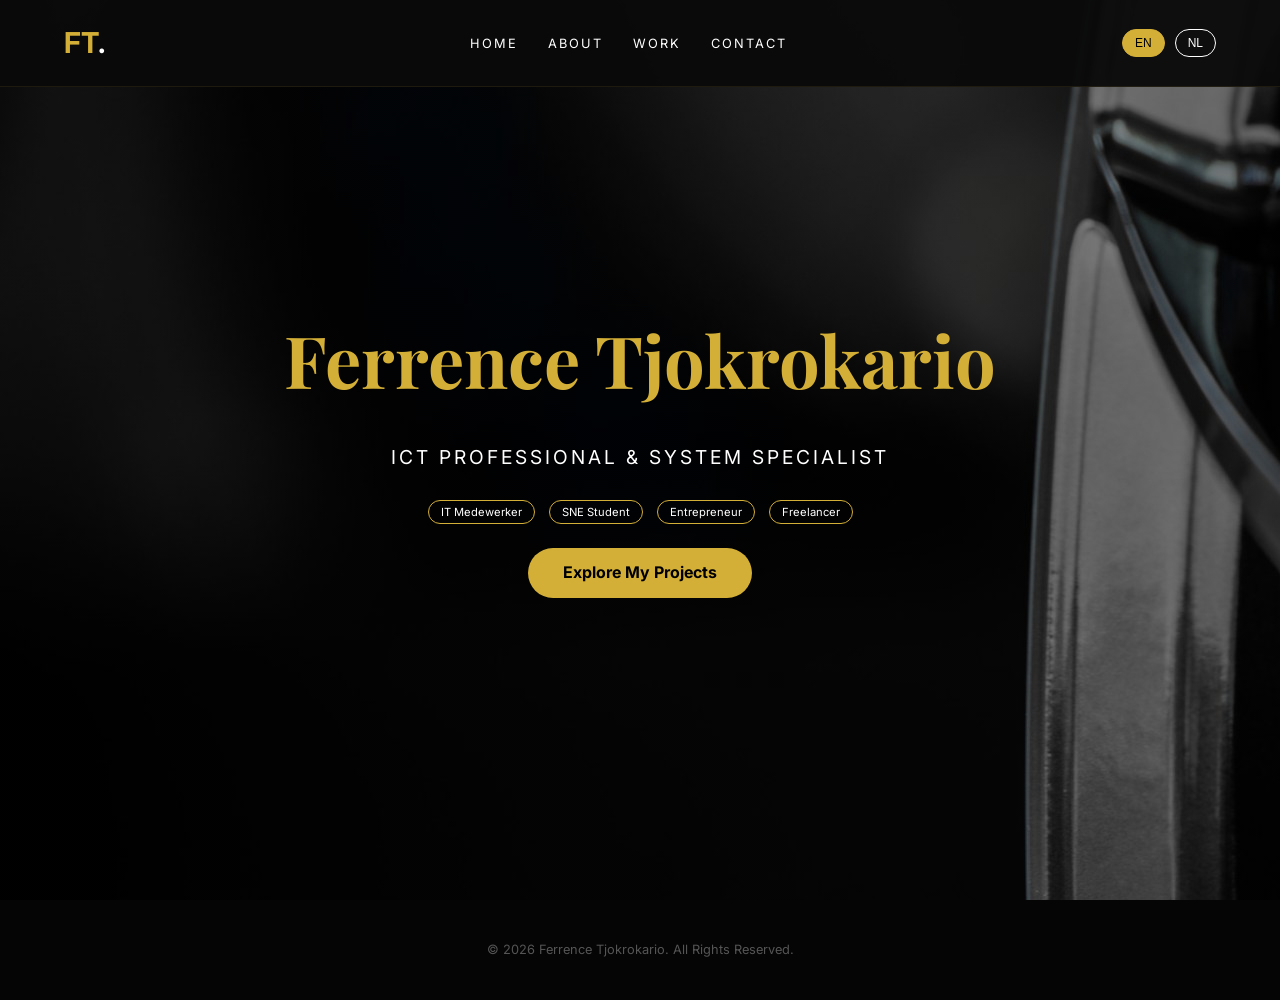
==== index.html @ 9ee681f6 "initial commit" ====
<!DOCTYPE html>
<html lang="en">
<head>
    <meta charset="UTF-8">
    <meta name="viewport" content="width=device-width, initial-scale=1.0">
    <title>Ferrence Tjokrokario | Portfolio</title>
    <link href="https://fonts.googleapis.com/css2?family=Playfair+Display:wght@700&family=Inter:wght@300;400;600&display=swap" rel="stylesheet">
    <link rel="stylesheet" href="css/main.css">
    <style>
        .home-hero { height: 100vh; display: flex; align-items: center; justify-content: center; text-align: center; }
        .hero-stack { display: flex; flex-direction: column; align-items: center; gap: 25px; }
        h1 { font-family: 'Playfair Display', serif; font-size: 4.5rem; color: var(--gold); margin: 0; }
        .role-text { font-size: 1.2rem; letter-spacing: 3px; text-transform: uppercase; }
        .badges span { border: 1px solid var(--gold); padding: 4px 12px; border-radius: 20px; font-size: 0.7rem; margin: 0 5px; }
    </style>
</head>
<body>
    <nav>
        <div class="logo">FT<span>.</span></div>
        <ul class="nav-links">
            <li><a href="index.html" data-i18n="nav.home">Home</a></li>
            <li><a href="about.html" data-i18n="nav.about">About</a></li>
            <li><a href="work.html" data-i18n="nav.work">Work</a></li>
            <li><a href="contact.html" data-i18n="nav.contact">Contact</a></li>
        </ul>
        <div class="lang-switcher">
            <button type="button" class="lang-btn active" data-lang="en">EN</button>
            <button type="button" class="lang-btn" data-lang="nl">NL</button>
        </div>
    </nav>

    <header class="home-hero fade-init">
        <div class="hero-stack">
            <h1>Ferrence Tjokrokario</h1>
            <p class="role-text" data-i18n="hero.role">ICT Professional & System Specialist</p>
            <div class="badges">
                <span data-i18n="hero.badge1">IT Medewerker</span>
                <span data-i18n="hero.badge2">SNE Student</span>
                <span data-i18n="hero.badge3">Entrepreneur</span>
                <span data-i18n="hero.badge4">Freelancer</span>
            </div>
            <a href="work.html" class="btn-gold" data-i18n="hero.cta">Explore My Projects</a>
        </div>
    </header>

    <footer>
        <p data-i18n="footer.text">© 2026 Ferrence Tjokrokario. All Rights Reserved.</p>
    </footer>

    <script src="js/main.js"></script>
</body>
</html>
---- css/main.css ----
:root {
    --black: #0a0a0a;
    --gold: #D4AF37;
    --white: #ffffff;
    --grey: #1a1a1a;
}

/* This handles the smooth scrolling behavior globally */
html {
    scroll-behavior: smooth;
}

* {
    margin: 0;
    padding: 0;
    box-sizing: border-box;
}

body {
    background-image: linear-gradient(rgba(0, 0, 0, 0.5), rgba(0, 0, 0, 0.5)), url(../img/projects/foto.jpg);
    .background-container {
    background-size: 50% auto; 
    background-repeat: no-repeat;
    background-position: center;
}
    background-color: var(--black);
    color: var(--white);
    font-family: 'Inter', sans-serif;
    line-height: 1.6;
}

/* Navigation - Includes the gold hover animation */
nav {
    display: flex;
    justify-content: space-between;
    align-items: center;
    padding: 20px 5%;
    background: rgba(10, 10, 10, 0.95);
    position: fixed;
    width: 100%;
    top: 0;
    z-index: 1000;
    border-bottom: 1px solid rgba(212, 175, 55, 0.1);
}

.lang-switcher {
    display: flex;
    gap: 10px;
    align-items: center;
}

.lang-btn {
    background: transparent;
    border: 1px solid var(--white);
    color: var(--white);
    padding: 6px 12px;
    border-radius: 20px;
    cursor: pointer;
    font-size: 0.75rem;
    text-transform: uppercase;
    transition: background 0.2s ease, color 0.2s ease, border-color 0.2s ease;
}

.lang-btn:hover,
.lang-btn.active {
    background: var(--gold);
    color: #000;
    border-color: var(--gold);
}

.logo { font-size: 1.8rem; font-weight: 700; color: var(--gold); }
.logo span { color: var(--white); }

.nav-links { display: flex; list-style: none; }
.nav-links li { margin-left: 30px; }
.nav-links a { 
    color: white; 
    text-decoration: none; 
    text-transform: uppercase; 
    font-size: 0.8rem; 
    letter-spacing: 2px; 
    /* This creates the smooth fade when hovering */
    transition: color 0.3s ease; 
}

.nav-links a:hover { 
    color: var(--gold); 
}

/* Buttons */
.btn-gold { 
    background: var(--gold); color: black; padding: 12px 35px; 
    text-decoration: none; font-weight: bold; border-radius: 999px;
    display: inline-block; transition: all 0.3s ease;
}

.btn-gold:hover { 
    transform: translateY(-3px); 
    box-shadow: 0 5px 15px rgba(212, 175, 55, 0.3); 
    background: #C5A028;
}

footer { text-align: center; padding: 40px; background: #050505; font-size: 0.8rem; color: #555; }

/* Base class for JavaScript fade-in animations */
.fade-init {
    opacity: 0;
    transform: translateY(20px);
    transition: opacity 0.8s ease-out, transform 0.8s ease-out;
}

.fade-init.visible {
    opacity: 1;
    transform: translateY(0);
}

/* main.css (at the very end, AFTER all other rules) */

/* ... other main.css rules ... */

/* BASE FADE-IN STYLES - Need to define initial state for animation to work with media queries */
.fade-init {
    opacity: 0;
    transform: translateY(20px);
    transition: opacity 0.8s ease-out, transform 0.8s ease-out;
}

.fade-init.visible {
    opacity: 1;
    transform: translateY(0);
}


/* --- RESPONSIVE MOBILE TWEAKS --- */

/* Adjust styles for screens 768px or smaller */
@media (max-width: 768px) {
    /* TYPOGRAPHY: Decrease font sizes for headings */
    h1 {
        font-size: 3rem !important; /* SIGNIFICANTLY reduce the main heading size */
    }

    h2 {
        font-size: 1.8rem !important; /* Reduce other headings */
    }

    h3 {
        font-size: 1.4rem;
    }
    
    .logo {
        font-size: 1.5rem; /* Adjust logo size slightly */
    }

    /* NAVIGATION: Potentially stack or hide on mobile (simple stack for now) */
    .nav-links {
        display: none; /* In a real scenario, you'd implement a burger menu here via JS */
    }
    
    /* Adjust hero stacking gap for mobile */
    .hero-stack {
        gap: 15px; 
    }

    /* GENERAL: Adjust padding/margins */
    section, .container {
        padding: 80px 5% !important; /* reduce padding on sections/containers */
    }
}
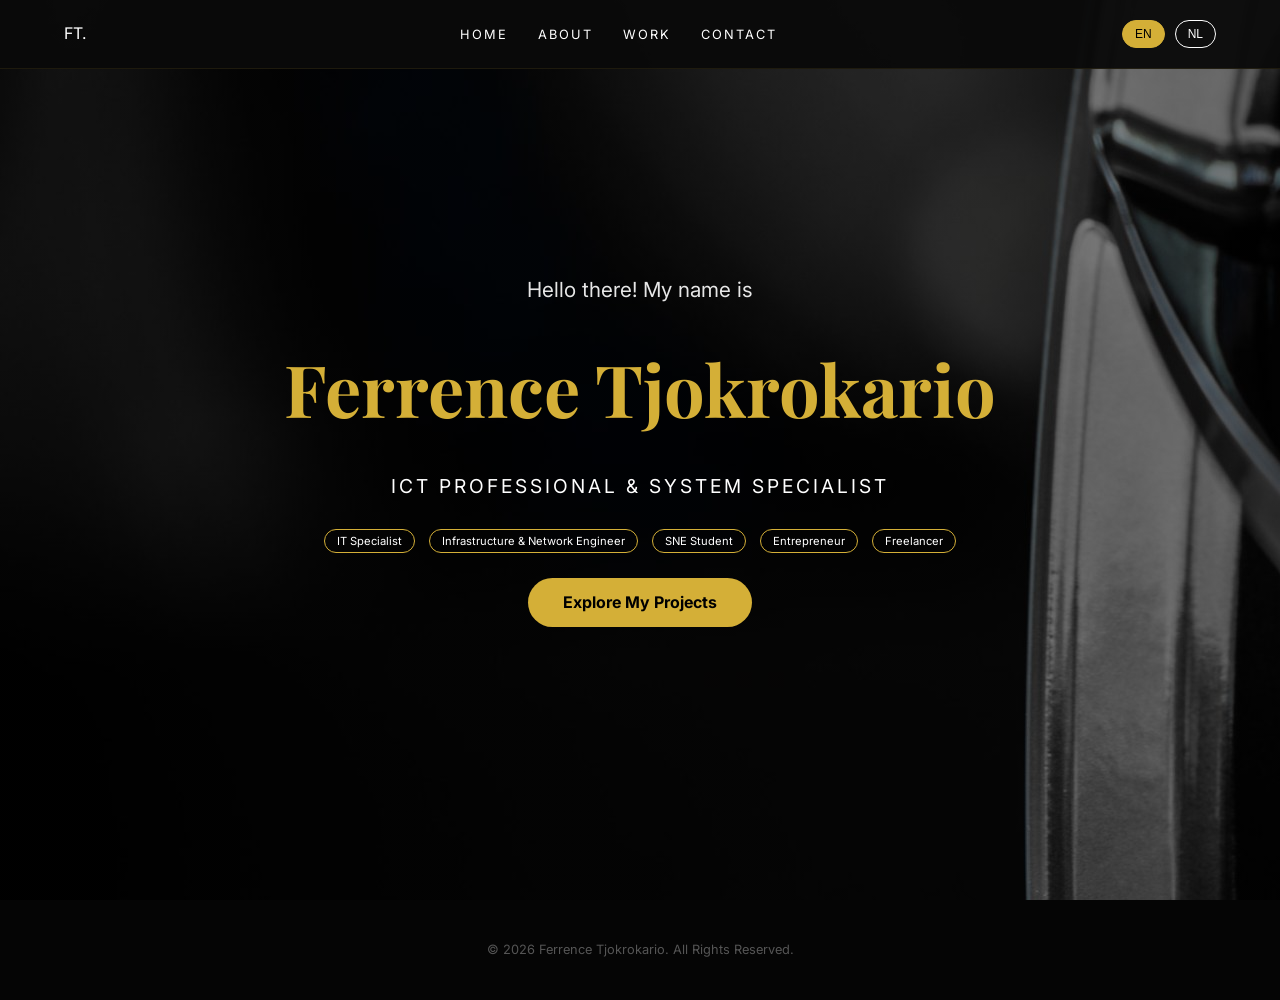
==== commit 95b17b0a: "portfolio commit" ====
--- a/index.html
+++ b/index.html
@@ -10,6 +10,7 @@
         .home-hero { height: 100vh; display: flex; align-items: center; justify-content: center; text-align: center; }
         .hero-stack { display: flex; flex-direction: column; align-items: center; gap: 25px; }
         h1 { font-family: 'Playfair Display', serif; font-size: 4.5rem; color: var(--gold); margin: 0; }
+        .greeting-text { font-size: 1.3rem; color: #fff; margin: 0; opacity: 0.9; }
         .role-text { font-size: 1.2rem; letter-spacing: 3px; text-transform: uppercase; }
         .badges span { border: 1px solid var(--gold); padding: 4px 12px; border-radius: 20px; font-size: 0.7rem; margin: 0 5px; }
     </style>
@@ -31,13 +32,15 @@
 
     <header class="home-hero fade-init">
         <div class="hero-stack">
+            <p class="greeting-text">Hello there! My name is</p>
             <h1>Ferrence Tjokrokario</h1>
             <p class="role-text" data-i18n="hero.role">ICT Professional & System Specialist</p>
             <div class="badges">
-                <span data-i18n="hero.badge1">IT Medewerker</span>
-                <span data-i18n="hero.badge2">SNE Student</span>
-                <span data-i18n="hero.badge3">Entrepreneur</span>
-                <span data-i18n="hero.badge4">Freelancer</span>
+                <span data-i18n="hero.badge1">IT Specialist</span>
+                <span data-i18n="hero.badge2">Infrastructure & Network Engineer</span>
+                <span data-i18n="hero.badge3">SNE Student</span>
+                <span data-i18n="hero.badge4">Entrepreneur</span>
+                <span data-i18n="hero.badge5">Freelancer</span>
             </div>
             <a href="work.html" class="btn-gold" data-i18n="hero.cta">Explore My Projects</a>
         </div>
--- a/css/main.css
+++ b/css/main.css
@@ -68,7 +68,21 @@
     border-color: var(--gold);
 }
 
-.logo { font-size: 1.8rem; font-weight: 700; color: var(--gold); }
+..logo {
+    display: inline-flex;
+    align-items: center;
+    justify-content: center;
+    width: 4rem;
+    height: 4rem;
+    font-size: 1.3rem;
+    font-weight: 700;
+    color: var(--white);
+    border: 2px solid var(--white);
+    border-radius: 50%;
+    text-align: center;
+    box-sizing: border-box;
+}
+
 .logo span { color: var(--white); }
 
 .nav-links { display: flex; list-style: none; }
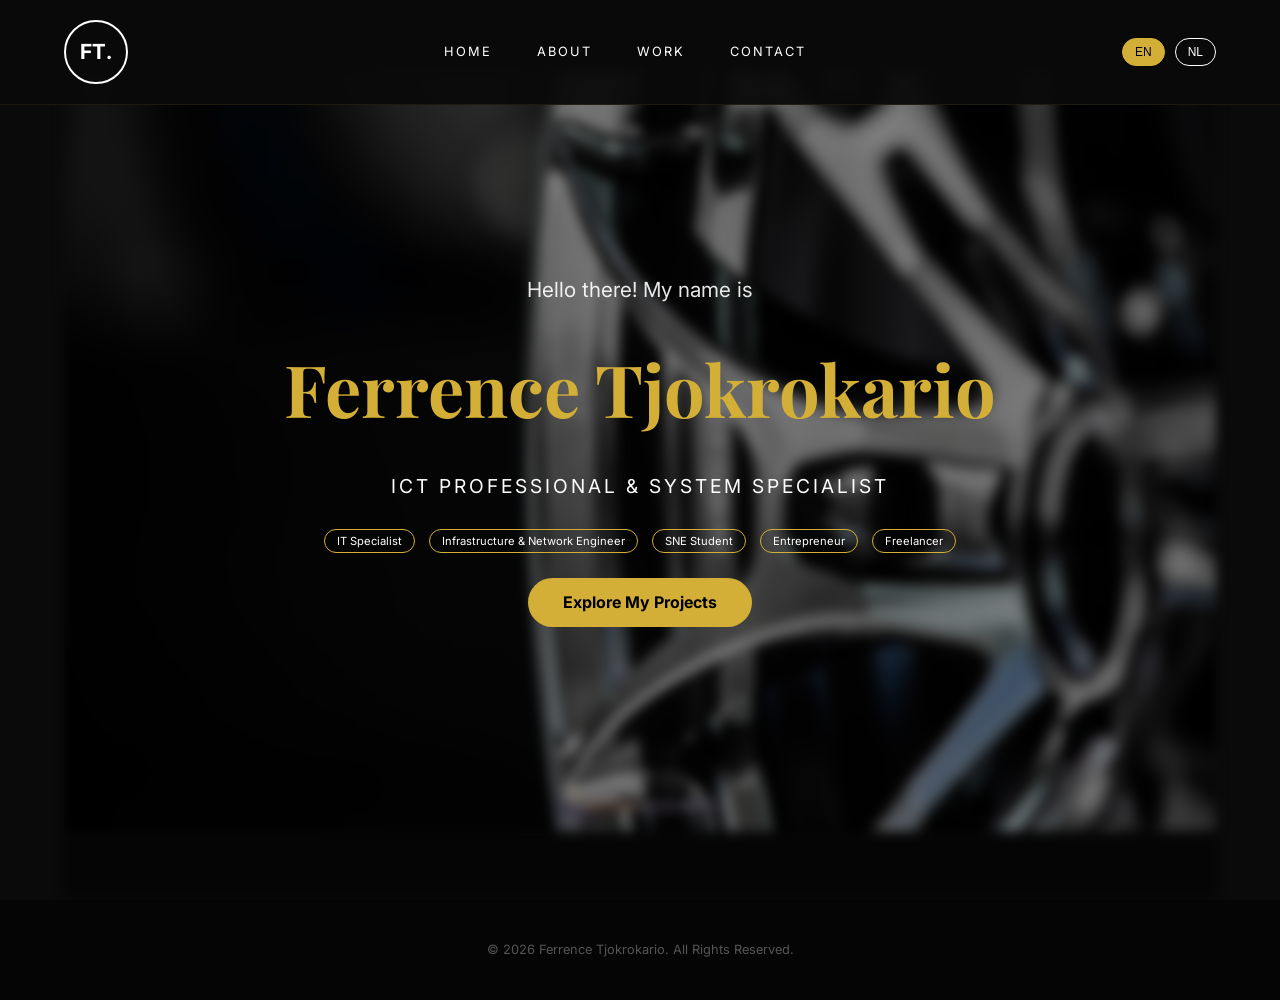
==== commit 2b737562: "Update portfolio files" ====
--- a/index.html
+++ b/index.html
@@ -6,14 +6,6 @@
     <title>Ferrence Tjokrokario | Portfolio</title>
     <link href="https://fonts.googleapis.com/css2?family=Playfair+Display:wght@700&family=Inter:wght@300;400;600&display=swap" rel="stylesheet">
     <link rel="stylesheet" href="css/main.css">
-    <style>
-        .home-hero { height: 100vh; display: flex; align-items: center; justify-content: center; text-align: center; }
-        .hero-stack { display: flex; flex-direction: column; align-items: center; gap: 25px; }
-        h1 { font-family: 'Playfair Display', serif; font-size: 4.5rem; color: var(--gold); margin: 0; }
-        .greeting-text { font-size: 1.3rem; color: #fff; margin: 0; opacity: 0.9; }
-        .role-text { font-size: 1.2rem; letter-spacing: 3px; text-transform: uppercase; }
-        .badges span { border: 1px solid var(--gold); padding: 4px 12px; border-radius: 20px; font-size: 0.7rem; margin: 0 5px; }
-    </style>
 </head>
 <body>
     <nav>
--- a/css/main.css
+++ b/css/main.css
@@ -17,16 +17,32 @@
 }
 
 body {
-    background-image: linear-gradient(rgba(0, 0, 0, 0.5), rgba(0, 0, 0, 0.5)), url(../img/projects/foto.jpg);
-    .background-container {
-    background-size: 50% auto; 
-    background-repeat: no-repeat;
-    background-position: center;
-}
+    position: relative;
+    min-height: 100vh;
     background-color: var(--black);
     color: var(--white);
     font-family: 'Inter', sans-serif;
     line-height: 1.6;
+    overflow-x: hidden;
+}
+
+body::before {
+    content: "";
+    position: fixed;
+    inset: 0;
+    z-index: -1;
+    background-image: linear-gradient(rgba(0, 0, 0, 0.45), rgba(0, 0, 0, 0.45)), url(../img/back-ground-photo.jpg);
+    background-size: 90% auto;
+    background-position: center;
+    background-repeat: no-repeat;
+    filter: blur(6px);
+    transform: scale(1);
+}
+
+.background-container {
+    background-size: 50% auto; 
+    background-repeat: no-repeat;
+    background-position: center;
 }
 
 /* Navigation - Includes the gold hover animation */
@@ -41,6 +57,31 @@
     top: 0;
     z-index: 1000;
     border-bottom: 1px solid rgba(212, 175, 55, 0.1);
+}
+
+.nav-links {
+    display: flex;
+    list-style: none;
+    gap: 15px;
+    align-items: center;
+}
+
+.nav-links a {
+    color: white;
+    text-decoration: none;
+    text-transform: uppercase;
+    font-size: 0.8rem;
+    letter-spacing: 2px;
+    padding: 10px 15px;
+    border-radius: 999px;
+    transition: background-color 0.25s ease, color 0.25s ease, transform 0.25s ease;
+    display: inline-block;
+}
+
+.nav-links a:hover {
+    background: var(--gold);
+    color: #000;
+    transform: translateY(-1px);
 }
 
 .lang-switcher {
@@ -68,7 +109,7 @@
     border-color: var(--gold);
 }
 
-..logo {
+.logo {
     display: inline-flex;
     align-items: center;
     justify-content: center;
@@ -85,21 +126,21 @@
 
 .logo span { color: var(--white); }
 
-.nav-links { display: flex; list-style: none; }
-.nav-links li { margin-left: 30px; }
-.nav-links a { 
-    color: white; 
-    text-decoration: none; 
-    text-transform: uppercase; 
-    font-size: 0.8rem; 
-    letter-spacing: 2px; 
-    /* This creates the smooth fade when hovering */
-    transition: color 0.3s ease; 
-}
-
-.nav-links a:hover { 
-    color: var(--gold); 
-}
+.home-hero { height: 100vh; display: flex; align-items: center; justify-content: center; text-align: center; }
+.hero-stack { display: flex; flex-direction: column; align-items: center; gap: 25px; }
+.hero-stack h1 { font-family: 'Playfair Display', serif; font-size: 4.5rem; color: var(--gold); margin: 0; }
+.greeting-text { font-size: 1.3rem; color: #fff; margin: 0; opacity: 0.9; }
+.role-text { font-size: 1.2rem; letter-spacing: 3px; text-transform: uppercase; }
+.badges span { border: 1px solid var(--gold); padding: 4px 12px; border-radius: 20px; font-size: 0.7rem; margin: 0 5px; }
+
+.gold-heading { color: var(--gold); font-family: 'Playfair Display', serif; margin-bottom: 20px; }
+.section-description { margin-bottom: 20px; color: #ccc; }
+.gold-link { color: var(--gold); text-decoration: none; }
+.gold-link:hover { text-decoration: underline; }
+.text-center { text-align: center; }
+.section-title-large { font-size: 2.5rem; }
+..project-heading { color: var(--white); margin-bottom: 10px; }
+.project-description { margin-bottom: 15px; }
 
 /* Buttons */
 .btn-gold { 
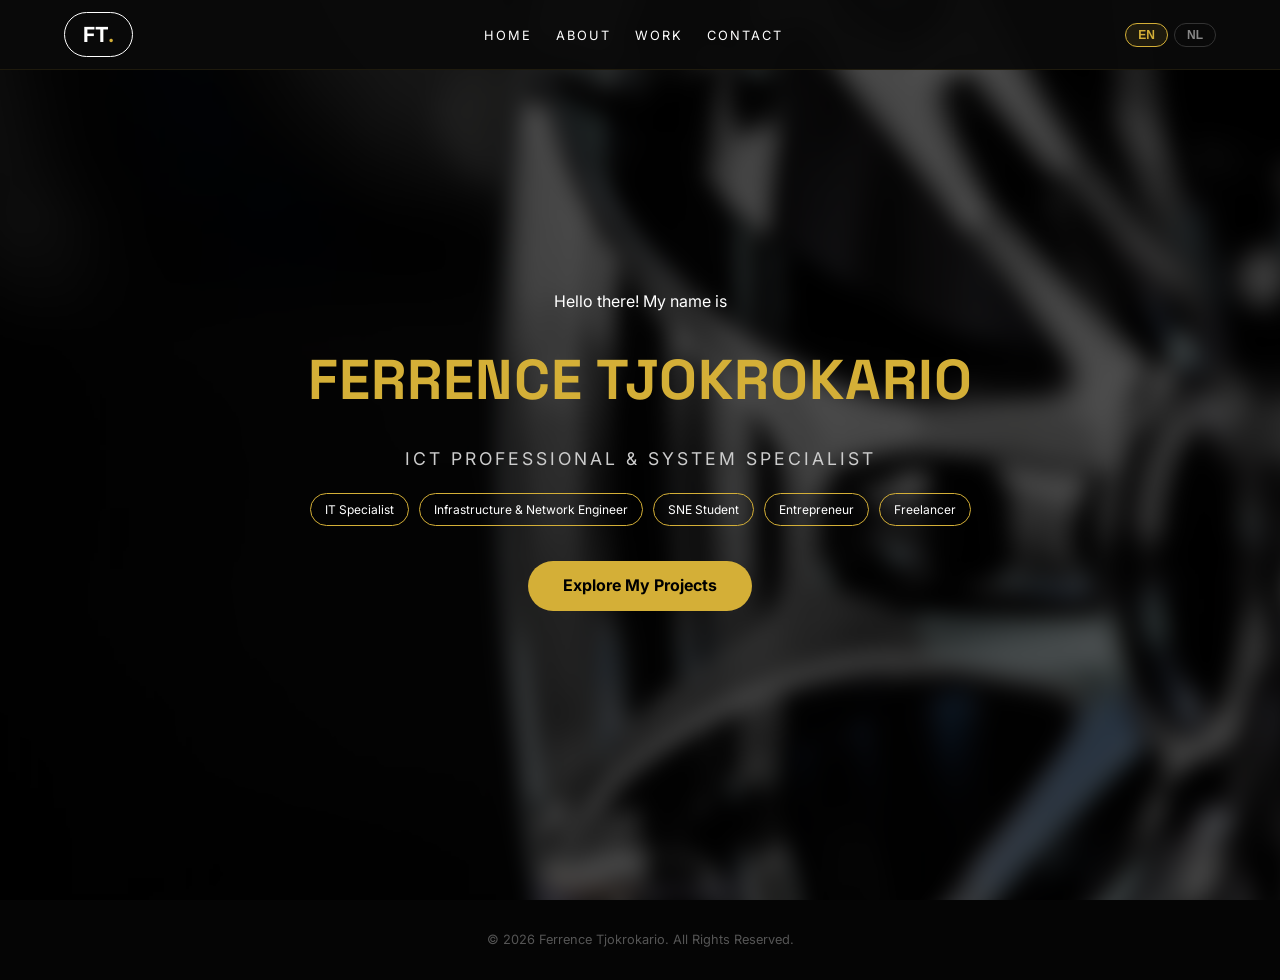
==== commit aac88b79: "Updated portfolio files" ====
--- a/index.html
+++ b/index.html
@@ -4,10 +4,10 @@
     <meta charset="UTF-8">
     <meta name="viewport" content="width=device-width, initial-scale=1.0">
     <title>Ferrence Tjokrokario | Portfolio</title>
-    <link href="https://fonts.googleapis.com/css2?family=Playfair+Display:wght@700&family=Inter:wght@300;400;600&display=swap" rel="stylesheet">
+    <link href="https://fonts.googleapis.com/css2?family=Space+Grotesk:wght@400;600;700&family=Inter:wght@300;400;600&display=swap" rel="stylesheet">
     <link rel="stylesheet" href="css/main.css">
 </head>
-<body>
+<body class="page-home">
     <nav>
         <div class="logo">FT<span>.</span></div>
         <ul class="nav-links">
@@ -25,7 +25,7 @@
     <header class="home-hero fade-init">
         <div class="hero-stack">
             <p class="greeting-text">Hello there! My name is</p>
-            <h1>Ferrence Tjokrokario</h1>
+            <h1 class="professional-heading">Ferrence Tjokrokario</h1>
             <p class="role-text" data-i18n="hero.role">ICT Professional & System Specialist</p>
             <div class="badges">
                 <span data-i18n="hero.badge1">IT Specialist</span>
@@ -34,7 +34,7 @@
                 <span data-i18n="hero.badge4">Entrepreneur</span>
                 <span data-i18n="hero.badge5">Freelancer</span>
             </div>
-            <a href="work.html" class="btn-gold" data-i18n="hero.cta">Explore My Projects</a>
+            <a href="work.html" class="btn-gold" data-i18n="hero.button">Explore My Projects</a>
         </div>
     </header>
 
--- a/css/main.css
+++ b/css/main.css
@@ -5,7 +5,6 @@
     --grey: #1a1a1a;
 }
 
-/* This handles the smooth scrolling behavior globally */
 html {
     scroll-behavior: smooth;
 }
@@ -26,31 +25,11 @@
     overflow-x: hidden;
 }
 
-body::before {
-    content: "";
-    position: fixed;
-    inset: 0;
-    z-index: -1;
-    background-image: linear-gradient(rgba(0, 0, 0, 0.45), rgba(0, 0, 0, 0.45)), url(../img/back-ground-photo.jpg);
-    background-size: 90% auto;
-    background-position: center;
-    background-repeat: no-repeat;
-    filter: blur(6px);
-    transform: scale(1);
-}
-
-.background-container {
-    background-size: 50% auto; 
-    background-repeat: no-repeat;
-    background-position: center;
-}
-
-/* Navigation - Includes the gold hover animation */
 nav {
     display: flex;
     justify-content: space-between;
     align-items: center;
-    padding: 20px 5%;
+    padding: 12px 5%;
     background: rgba(10, 10, 10, 0.95);
     position: fixed;
     width: 100%;
@@ -59,166 +38,121 @@
     border-bottom: 1px solid rgba(212, 175, 55, 0.1);
 }
 
-.nav-links {
-    display: flex;
-    list-style: none;
-    gap: 15px;
-    align-items: center;
+.logo { 
+    font-size: 1.3rem; 
+    font-weight: 700; 
+    color: var(--white);
+    border: 1px solid var(--white);
+    padding: 5px 18px;
+    border-radius: 50px;
+    cursor: default;
+    transition: all 0.3s ease-in-out;
+}
+.logo span { color: var(--gold); }
+
+.logo:hover {
+    color: var(--gold);
+    border-color: var(--gold);
+    box-shadow: 0 0 15px rgba(212, 175, 55, 0.5);
+    text-shadow: 0 0 5px rgba(212, 175, 55, 0.3);
 }
 
-.nav-links a {
-    color: white;
-    text-decoration: none;
+.nav-links { display: flex; list-style: none; }
+.nav-links li { margin-left: 24px; }
+.nav-links a { 
+    color: white; 
+    text-decoration: none; 
+    text-transform: uppercase; 
+    font-size: 0.8rem; 
+    letter-spacing: 2px; 
+    transition: color 0.3s ease; 
+}
+.nav-links a:hover { color: var(--gold); }
+
+.lang-switcher { display: flex; gap: 6px; margin-left: 15px; }
+.lang-btn {
+    background: none; border: 1px solid #333; color: #888;
+    padding: 4px 12px; font-size: 0.75rem; font-weight: 600;
+    cursor: pointer; border-radius: 50px; transition: all 0.3s ease;
+}
+.lang-btn.active { border-color: var(--gold); color: var(--gold); background: rgba(212, 175, 55, 0.1); }
+
+/* Unified Professional Heading Style Rule Descriptor */
+.professional-heading {
+    font-family: 'Space Grotesk', sans-serif !important;
     text-transform: uppercase;
-    font-size: 0.8rem;
-    letter-spacing: 2px;
-    padding: 10px 15px;
-    border-radius: 999px;
-    transition: background-color 0.25s ease, color 0.25s ease, transform 0.25s ease;
-    display: inline-block;
+    letter-spacing: 1px;
+    font-weight: 700;
 }
 
-.nav-links a:hover {
-    background: var(--gold);
-    color: #000;
-    transform: translateY(-1px);
+.btn-gold { 
+    background: var(--gold); color: black; padding: 12px 35px; 
+    text-decoration: none; font-weight: bold; border-radius: 50px; 
+    display: inline-block; transition: all 0.3s ease;
+}
+.btn-gold:hover { transform: translateY(-3px); box-shadow: 0 5px 15px rgba(212, 175, 55, 0.3); }
+
+.home-hero { height: 100vh; display: flex; align-items: center; justify-content: center; text-align: center; }
+.hero-stack { display: flex; flex-direction: column; align-items: center; gap: 20px; }
+.home-hero h1 { font-size: 3.5rem; color: var(--gold); margin: 0; }
+.role-text { font-size: 1.1rem; letter-spacing: 3px; text-transform: uppercase; color: #ccc; }
+
+.badges { display: flex; flex-wrap: wrap; justify-content: center; gap: 10px; margin-bottom: 15px; }
+.badges span { border: 1px solid var(--gold); padding: 6px 14px; border-radius: 20px; font-size: 0.75rem; }
+
+footer { text-align: center; padding: 30px; background: #050505; font-size: 0.8rem; color: #555; }
+
+.fade-init { opacity: 0; transform: translateY(20px); transition: opacity 0.8s ease-out, transform 0.8s ease-out; }
+.fade-init.visible { opacity: 1; transform: translateY(0); }
+
+/* ==========================================================================
+   HOME PAGE MOBILE FIX (Voor schermen zoals 360x800)
+   ========================================================================== */
+
+@media (max-width: 480px) {
+    /* Maakt de gigantische titel op de home-pagina perfect passend op mobiel */
+    .home-hero h1 {
+        font-size: 1.8rem !important; /* Verlaagd van 2.4rem naar 1.8rem voor 360x800 schermen */
+        line-height: 1.3 !important;
+        margin-bottom: 15px !important;
+    }
+
+    /* Als je een ondertitel of sub-heading (p) in je hero hebt: */
+    .home-hero p {
+        font-size: 1rem !important;
+        line-height: 1.5 !important;
+    }
+    
+    /* Zorgt dat de knoppen op de homepagina niet tegen de randen plakken */
+    .hero-buttons {
+        display: flex;
+        flex-direction: column;
+        width: 100%;
+        gap: 15px;
+    }
+}
+/* ==========================================================================
+   Page Specific Backgrounds (Home, Work, Contact Only)
+   ========================================================================== */
+
+/* 1. Apply the blurred background structure on specific pages */
+body.page-home::before,
+body.page-work::before,
+body.page-contact::before {
+    content: "";
+    position: fixed;
+    inset: 0;
+    z-index: -1;
+    /* Dark gradient overlay ensures your white text remains beautifully readable */
+    background-image: linear-gradient(rgba(0, 0, 0, 0.65), rgba(0, 0, 0, 0.65)), url('../img/back-ground-photo.jpg');
+    background-size: cover;
+    background-position: center;
+    background-repeat: no-repeat;
+    filter: blur(10px); /* Clean 10% depth blur effect */
+    transform: scale(1.05); /* Eliminates white edges caused by the blur */
 }
 
-.lang-switcher {
-    display: flex;
-    gap: 10px;
-    align-items: center;
+/* 2. Prevent the main site background image from leaking into the About page */
+body.page-about::before {
+    display: none !important;
 }
-
-.lang-btn {
-    background: transparent;
-    border: 1px solid var(--white);
-    color: var(--white);
-    padding: 6px 12px;
-    border-radius: 20px;
-    cursor: pointer;
-    font-size: 0.75rem;
-    text-transform: uppercase;
-    transition: background 0.2s ease, color 0.2s ease, border-color 0.2s ease;
-}
-
-.lang-btn:hover,
-.lang-btn.active {
-    background: var(--gold);
-    color: #000;
-    border-color: var(--gold);
-}
-
-.logo {
-    display: inline-flex;
-    align-items: center;
-    justify-content: center;
-    width: 4rem;
-    height: 4rem;
-    font-size: 1.3rem;
-    font-weight: 700;
-    color: var(--white);
-    border: 2px solid var(--white);
-    border-radius: 50%;
-    text-align: center;
-    box-sizing: border-box;
-}
-
-.logo span { color: var(--white); }
-
-.home-hero { height: 100vh; display: flex; align-items: center; justify-content: center; text-align: center; }
-.hero-stack { display: flex; flex-direction: column; align-items: center; gap: 25px; }
-.hero-stack h1 { font-family: 'Playfair Display', serif; font-size: 4.5rem; color: var(--gold); margin: 0; }
-.greeting-text { font-size: 1.3rem; color: #fff; margin: 0; opacity: 0.9; }
-.role-text { font-size: 1.2rem; letter-spacing: 3px; text-transform: uppercase; }
-.badges span { border: 1px solid var(--gold); padding: 4px 12px; border-radius: 20px; font-size: 0.7rem; margin: 0 5px; }
-
-.gold-heading { color: var(--gold); font-family: 'Playfair Display', serif; margin-bottom: 20px; }
-.section-description { margin-bottom: 20px; color: #ccc; }
-.gold-link { color: var(--gold); text-decoration: none; }
-.gold-link:hover { text-decoration: underline; }
-.text-center { text-align: center; }
-.section-title-large { font-size: 2.5rem; }
-..project-heading { color: var(--white); margin-bottom: 10px; }
-.project-description { margin-bottom: 15px; }
-
-/* Buttons */
-.btn-gold { 
-    background: var(--gold); color: black; padding: 12px 35px; 
-    text-decoration: none; font-weight: bold; border-radius: 999px;
-    display: inline-block; transition: all 0.3s ease;
-}
-
-.btn-gold:hover { 
-    transform: translateY(-3px); 
-    box-shadow: 0 5px 15px rgba(212, 175, 55, 0.3); 
-    background: #C5A028;
-}
-
-footer { text-align: center; padding: 40px; background: #050505; font-size: 0.8rem; color: #555; }
-
-/* Base class for JavaScript fade-in animations */
-.fade-init {
-    opacity: 0;
-    transform: translateY(20px);
-    transition: opacity 0.8s ease-out, transform 0.8s ease-out;
-}
-
-.fade-init.visible {
-    opacity: 1;
-    transform: translateY(0);
-}
-
-/* main.css (at the very end, AFTER all other rules) */
-
-/* ... other main.css rules ... */
-
-/* BASE FADE-IN STYLES - Need to define initial state for animation to work with media queries */
-.fade-init {
-    opacity: 0;
-    transform: translateY(20px);
-    transition: opacity 0.8s ease-out, transform 0.8s ease-out;
-}
-
-.fade-init.visible {
-    opacity: 1;
-    transform: translateY(0);
-}
-
-
-/* --- RESPONSIVE MOBILE TWEAKS --- */
-
-/* Adjust styles for screens 768px or smaller */
-@media (max-width: 768px) {
-    /* TYPOGRAPHY: Decrease font sizes for headings */
-    h1 {
-        font-size: 3rem !important; /* SIGNIFICANTLY reduce the main heading size */
-    }
-
-    h2 {
-        font-size: 1.8rem !important; /* Reduce other headings */
-    }
-
-    h3 {
-        font-size: 1.4rem;
-    }
-    
-    .logo {
-        font-size: 1.5rem; /* Adjust logo size slightly */
-    }
-
-    /* NAVIGATION: Potentially stack or hide on mobile (simple stack for now) */
-    .nav-links {
-        display: none; /* In a real scenario, you'd implement a burger menu here via JS */
-    }
-    
-    /* Adjust hero stacking gap for mobile */
-    .hero-stack {
-        gap: 15px; 
-    }
-
-    /* GENERAL: Adjust padding/margins */
-    section, .container {
-        padding: 80px 5% !important; /* reduce padding on sections/containers */
-    }
-}
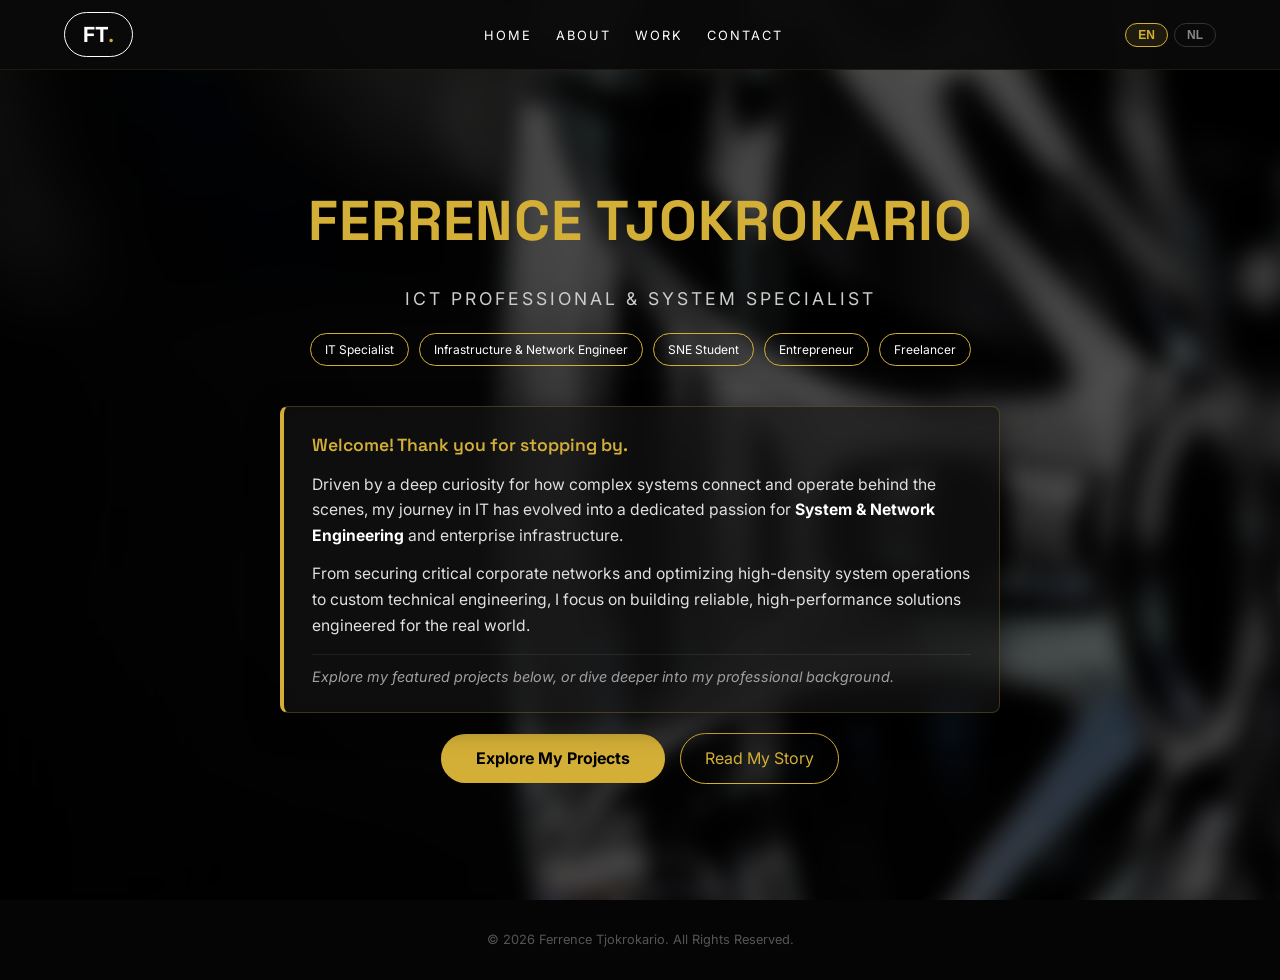
==== commit 23e56cf5: "Add bilingual homepage introduction Co-authored-by: Copilot <223556219+Copilot@users.noreply.github." ====
--- a/index.html
+++ b/index.html
@@ -3,7 +3,20 @@
 <head>
     <meta charset="UTF-8">
     <meta name="viewport" content="width=device-width, initial-scale=1.0">
-    <title>Ferrence Tjokrokario | Portfolio</title>
+    <title data-i18n="page.home.title">Ferrence Tjokrokario | Portfolio</title>
+    <meta name="description" content="Explore the portfolio of Ferrence Tjokrokario, an ICT professional specializing in IT systems, networking, infrastructure, and hands-on technical projects.">
+    <link rel="icon" type="image/png" href="img/favicon.png" sizes="32x32">
+    <meta property="og:type" content="website">
+    <meta property="og:title" content="Ferrence Tjokrokario | Portfolio">
+    <meta property="og:description" content="ICT professional specializing in IT systems, networking, infrastructure, and hands-on technical projects.">
+    <meta property="og:image" content="https://itzzferry171-maker.github.io/portfolio/img/og-image.png">
+    <meta property="og:image:width" content="1200">
+    <meta property="og:image:height" content="630">
+    <meta property="og:url" content="https://itzzferry171-maker.github.io/portfolio/">
+    <meta name="twitter:card" content="summary_large_image">
+    <meta name="twitter:title" content="Ferrence Tjokrokario | Portfolio">
+    <meta name="twitter:description" content="ICT professional specializing in IT systems, networking, infrastructure, and hands-on technical projects.">
+    <meta name="twitter:image" content="https://itzzferry171-maker.github.io/portfolio/img/og-image.png">
     <link href="https://fonts.googleapis.com/css2?family=Space+Grotesk:wght@400;600;700&family=Inter:wght@300;400;600&display=swap" rel="stylesheet">
     <link rel="stylesheet" href="css/main.css">
 </head>
@@ -24,7 +37,6 @@
 
     <header class="home-hero fade-init">
         <div class="hero-stack">
-            <p class="greeting-text">Hello there! My name is</p>
             <h1 class="professional-heading">Ferrence Tjokrokario</h1>
             <p class="role-text" data-i18n="hero.role">ICT Professional & System Specialist</p>
             <div class="badges">
@@ -34,7 +46,20 @@
                 <span data-i18n="hero.badge4">Entrepreneur</span>
                 <span data-i18n="hero.badge5">Freelancer</span>
             </div>
-            <a href="work.html" class="btn-gold" data-i18n="hero.button">Explore My Projects</a>
+            <div class="hero-intro-card">
+                <p class="intro-welcome" data-i18n="hero.intro.welcome">Welcome! Thank you for stopping by.</p>
+                <p class="intro-text">
+                    <span data-i18n="hero.intro.text1.before">Driven by a deep curiosity for how complex systems connect and operate behind the scenes, my journey in IT has evolved into a dedicated passion for </span><strong data-i18n="hero.intro.text1.focus">System &amp; Network Engineering</strong><span data-i18n="hero.intro.text1.after"> and enterprise infrastructure.</span>
+                </p>
+                <p class="intro-text" data-i18n="hero.intro.text2">From securing critical corporate networks and optimizing high-density system operations to custom technical engineering, I focus on building reliable, high-performance solutions engineered for the real world.</p>
+                <p class="intro-callout">
+                    <em data-i18n="hero.intro.callout">Explore my featured projects below, or dive deeper into my professional background.</em>
+                </p>
+            </div>
+            <div class="hero-buttons">
+                <a href="work.html" class="btn-gold" data-i18n="hero.button">Explore My Projects</a>
+                <a href="about.html" class="btn-outline" data-i18n="hero.aboutButton">Read My Story</a>
+            </div>
         </div>
     </header>
 
--- a/css/main.css
+++ b/css/main.css
@@ -77,7 +77,6 @@
 }
 .lang-btn.active { border-color: var(--gold); color: var(--gold); background: rgba(212, 175, 55, 0.1); }
 
-/* Unified Professional Heading Style Rule Descriptor */
 .professional-heading {
     font-family: 'Space Grotesk', sans-serif !important;
     text-transform: uppercase;
@@ -92,50 +91,108 @@
 }
 .btn-gold:hover { transform: translateY(-3px); box-shadow: 0 5px 15px rgba(212, 175, 55, 0.3); }
 
-.home-hero { height: 100vh; display: flex; align-items: center; justify-content: center; text-align: center; }
-.hero-stack { display: flex; flex-direction: column; align-items: center; gap: 20px; }
+.home-hero { min-height: 100vh; display: flex; align-items: center; justify-content: center; text-align: center; padding: 110px 5% 50px; }
+.hero-stack { display: flex; flex-direction: column; align-items: center; gap: 20px; width: 100%; }
 .home-hero h1 { font-size: 3.5rem; color: var(--gold); margin: 0; }
 .role-text { font-size: 1.1rem; letter-spacing: 3px; text-transform: uppercase; color: #ccc; }
 
 .badges { display: flex; flex-wrap: wrap; justify-content: center; gap: 10px; margin-bottom: 15px; }
 .badges span { border: 1px solid var(--gold); padding: 6px 14px; border-radius: 20px; font-size: 0.75rem; }
 
+.hero-intro-card {
+    width: min(720px, 100%);
+    margin: 5px auto 0;
+    padding: 24px 28px;
+    background: rgba(20, 20, 20, 0.65);
+    backdrop-filter: blur(8px);
+    -webkit-backdrop-filter: blur(8px);
+    border: 1px solid rgba(212, 175, 55, 0.25);
+    border-left: 4px solid var(--gold);
+    border-radius: 8px;
+    text-align: left;
+    box-shadow: 0 10px 30px rgba(0, 0, 0, 0.5);
+}
+
+.intro-welcome {
+    color: var(--gold);
+    font-size: 1.1rem;
+    font-weight: 600;
+    margin-bottom: 12px;
+    font-family: 'Space Grotesk', sans-serif;
+}
+
+.intro-text {
+    color: #e0e0e0;
+    font-size: 0.98rem;
+    line-height: 1.65;
+    margin-bottom: 12px;
+}
+
+.intro-text strong { color: var(--white); }
+
+.intro-callout {
+    color: #a0a0a0;
+    font-size: 0.9rem;
+    margin-top: 15px;
+    border-top: 1px solid rgba(255, 255, 255, 0.08);
+    padding-top: 10px;
+}
+
+.hero-buttons {
+    display: flex;
+    flex-wrap: wrap;
+    gap: 15px;
+    justify-content: center;
+    align-items: center;
+}
+
+.btn-outline {
+    border: 1px solid var(--gold);
+    color: var(--gold);
+    padding: 12px 24px;
+    border-radius: 30px;
+    text-decoration: none;
+    transition: all 0.3s ease;
+}
+
+.btn-outline:hover,
+.btn-outline:focus-visible {
+    transform: translateY(-3px);
+    background: rgba(212, 175, 55, 0.15);
+    color: var(--white);
+    box-shadow: 0 5px 15px rgba(212, 175, 55, 0.2);
+}
+
 footer { text-align: center; padding: 30px; background: #050505; font-size: 0.8rem; color: #555; }
 
 .fade-init { opacity: 0; transform: translateY(20px); transition: opacity 0.8s ease-out, transform 0.8s ease-out; }
 .fade-init.visible { opacity: 1; transform: translateY(0); }
 
-/* ==========================================================================
-   HOME PAGE MOBILE FIX (Voor schermen zoals 360x800)
-   ========================================================================== */
 
 @media (max-width: 480px) {
-    /* Maakt de gigantische titel op de home-pagina perfect passend op mobiel */
     .home-hero h1 {
-        font-size: 1.8rem !important; /* Verlaagd van 2.4rem naar 1.8rem voor 360x800 schermen */
+        font-size: 1.8rem !important; 
         line-height: 1.3 !important;
         margin-bottom: 15px !important;
     }
 
-    /* Als je een ondertitel of sub-heading (p) in je hero hebt: */
     .home-hero p {
         font-size: 1rem !important;
         line-height: 1.5 !important;
     }
     
-    /* Zorgt dat de knoppen op de homepagina niet tegen de randen plakken */
     .hero-buttons {
         display: flex;
         flex-direction: column;
         width: 100%;
         gap: 15px;
     }
-}
-/* ==========================================================================
-   Page Specific Backgrounds (Home, Work, Contact Only)
-   ========================================================================== */
-
-/* 1. Apply the blurred background structure on specific pages */
+
+    .hero-intro-card { padding: 20px; }
+
+    .hero-buttons a { width: min(100%, 280px); }
+}
+
 body.page-home::before,
 body.page-work::before,
 body.page-contact::before {
@@ -143,16 +200,123 @@
     position: fixed;
     inset: 0;
     z-index: -1;
-    /* Dark gradient overlay ensures your white text remains beautifully readable */
     background-image: linear-gradient(rgba(0, 0, 0, 0.65), rgba(0, 0, 0, 0.65)), url('../img/back-ground-photo.jpg');
     background-size: cover;
     background-position: center;
     background-repeat: no-repeat;
-    filter: blur(10px); /* Clean 10% depth blur effect */
-    transform: scale(1.05); /* Eliminates white edges caused by the blur */
-}
-
-/* 2. Prevent the main site background image from leaking into the About page */
+    filter: blur(10px);
+    transform: scale(1.05);
+}
+
 body.page-about::before {
     display: none !important;
 }
+
+.certificate-trigger {
+    position: relative;
+    display: inline-flex;
+    align-items: center;
+    border: 0;
+    padding: 0;
+    background: transparent;
+    color: inherit;
+    font: inherit;
+    text-align: left;
+    cursor: pointer;
+}
+
+.certificate-trigger:hover,
+.certificate-trigger:focus-visible {
+    color: var(--gold);
+    text-decoration: underline;
+    text-decoration-color: var(--gold);
+    text-underline-offset: 4px;
+}
+
+.certificate-preview {
+    position: absolute;
+    z-index: 1100;
+    top: calc(100% + 8px);
+    left: 0;
+    width: 190px;
+    max-height: 150px;
+    object-fit: contain;
+    padding: 5px;
+    border: 1px solid var(--gold);
+    border-radius: 4px;
+    background: #fff;
+    box-shadow: 0 8px 24px rgba(0, 0, 0, 0.65);
+    opacity: 0;
+    visibility: hidden;
+    pointer-events: none;
+    transition: opacity 0.15s ease;
+}
+
+.certificate-trigger:hover .certificate-preview,
+.certificate-trigger:focus-visible .certificate-preview {
+    opacity: 1;
+    visibility: visible;
+}
+
+.certificate-viewer {
+    position: fixed;
+    inset: 0;
+    z-index: 3000;
+    display: flex;
+    align-items: center;
+    justify-content: center;
+    padding: 24px;
+    overflow-y: auto;
+    background: rgba(0, 0, 0, 0.92);
+}
+
+.certificate-viewer[hidden] {
+    display: none;
+}
+
+.certificate-viewer-content {
+    position: relative;
+    width: min(1100px, 100%);
+    max-height: 100%;
+    padding: 48px 24px 24px;
+    border: 1px solid var(--gold);
+    border-radius: 8px;
+    background: #141414;
+    text-align: center;
+}
+
+.certificate-viewer-title {
+    margin-bottom: 20px;
+    color: var(--gold);
+}
+
+.certificate-viewer-images {
+    display: flex;
+    flex-wrap: wrap;
+    justify-content: center;
+    gap: 16px;
+}
+
+.certificate-viewer-images img {
+    display: block;
+    max-width: 100%;
+    max-height: 78vh;
+    object-fit: contain;
+    background: #fff;
+}
+
+.certificate-viewer-close {
+    position: absolute;
+    top: 8px;
+    right: 14px;
+    border: 0;
+    background: transparent;
+    color: #fff;
+    font-size: 2rem;
+    cursor: pointer;
+}
+
+.certificate-viewer-close:hover,
+.certificate-viewer-close:focus-visible {
+    color: var(--gold);
+}
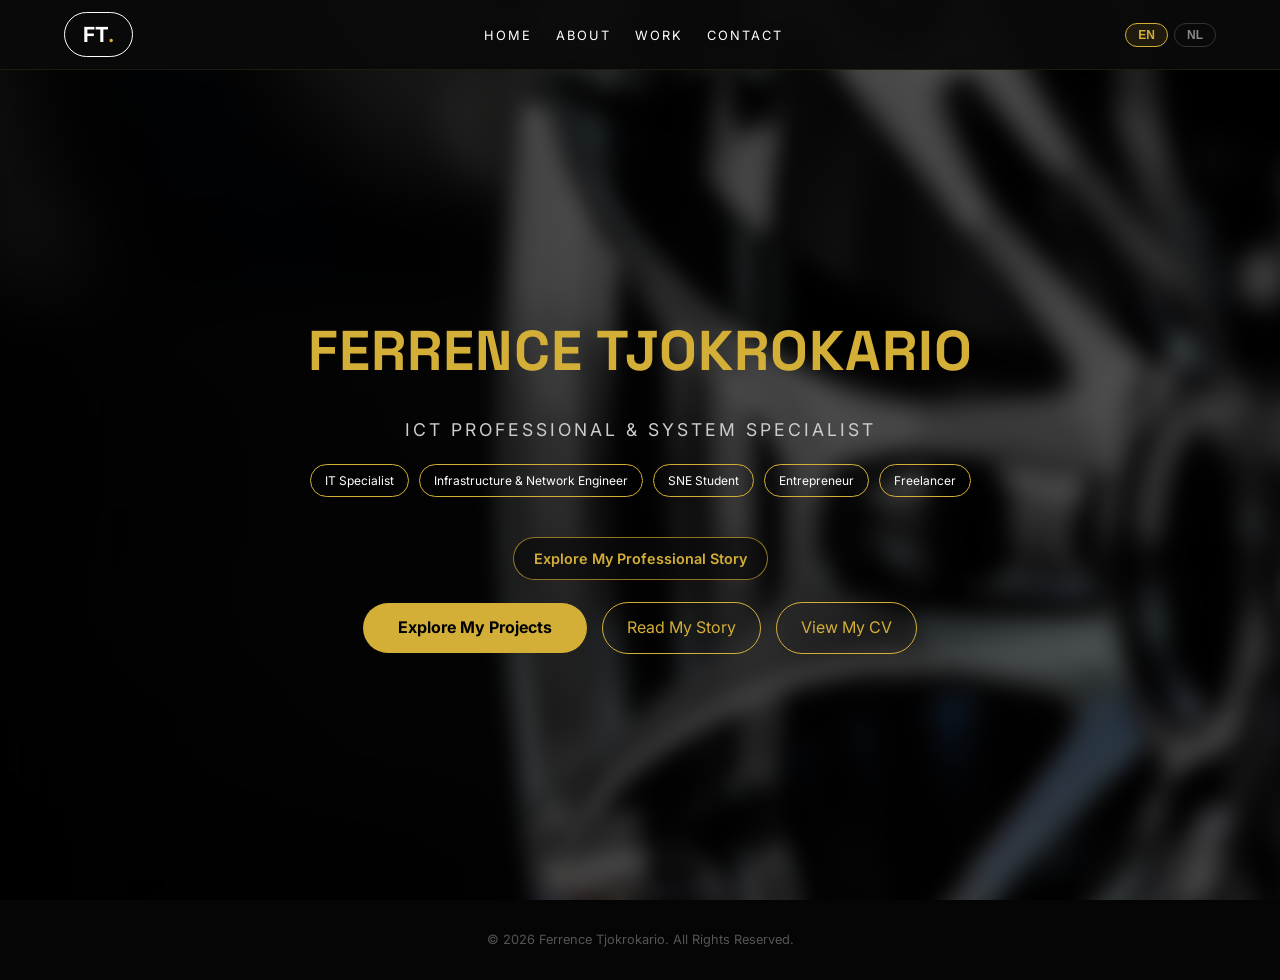
==== commit 26f55ddd: "Add responsive portfolio interactions Co-authored-by: Copilot <223556219+Copilot@users.noreply.githu" ====
--- a/index.html
+++ b/index.html
@@ -3,6 +3,7 @@
 <head>
     <meta charset="UTF-8">
     <meta name="viewport" content="width=device-width, initial-scale=1.0">
+    <meta name="google-site-verification" content="LPH_d-RpGeaN_E75j_EdO1YGiFS7UoNyzfR3KEfdOFE" />
     <title data-i18n="page.home.title">Ferrence Tjokrokario | Portfolio</title>
     <meta name="description" content="Explore the portfolio of Ferrence Tjokrokario, an ICT professional specializing in IT systems, networking, infrastructure, and hands-on technical projects.">
     <link rel="icon" type="image/png" href="img/favicon.png" sizes="32x32">
@@ -23,7 +24,11 @@
 <body class="page-home">
     <nav>
         <div class="logo">FT<span>.</span></div>
-        <ul class="nav-links">
+        <button class="menu-toggle" type="button" aria-label="Toggle navigation" data-i18n-aria-label="nav.toggle" aria-expanded="false" aria-controls="primaryNav">
+            <span class="menu-icon" aria-hidden="true"><span></span><span></span><span></span></span>
+            <span class="visually-hidden" data-i18n="nav.menu">Menu</span>
+        </button>
+        <ul class="nav-links" id="primaryNav">
             <li><a href="index.html" data-i18n="nav.home">Home</a></li>
             <li><a href="about.html" data-i18n="nav.about">About</a></li>
             <li><a href="work.html" data-i18n="nav.work">Work</a></li>
@@ -46,19 +51,23 @@
                 <span data-i18n="hero.badge4">Entrepreneur</span>
                 <span data-i18n="hero.badge5">Freelancer</span>
             </div>
-            <div class="hero-intro-card">
-                <p class="intro-welcome" data-i18n="hero.intro.welcome">Welcome! Thank you for stopping by.</p>
-                <p class="intro-text">
-                    <span data-i18n="hero.intro.text1.before">Driven by a deep curiosity for how complex systems connect and operate behind the scenes, my journey in IT has evolved into a dedicated passion for </span><strong data-i18n="hero.intro.text1.focus">System &amp; Network Engineering</strong><span data-i18n="hero.intro.text1.after"> and enterprise infrastructure.</span>
-                </p>
-                <p class="intro-text" data-i18n="hero.intro.text2">From securing critical corporate networks and optimizing high-density system operations to custom technical engineering, I focus on building reliable, high-performance solutions engineered for the real world.</p>
-                <p class="intro-callout">
-                    <em data-i18n="hero.intro.callout">Explore my featured projects below, or dive deeper into my professional background.</em>
-                </p>
+            <div class="hero-intro-shell">
+                <button class="hero-intro-trigger" type="button" aria-expanded="false" aria-controls="heroIntroCard" data-i18n="hero.intro.trigger">👋</button>
+                <div class="hero-intro-card" id="heroIntroCard" aria-hidden="true">
+                    <p class="intro-welcome" data-i18n="hero.intro.welcome">Welcome! Thank you for stopping by.</p>
+                    <p class="intro-text">
+                        <span data-i18n="hero.intro.text1.before">Driven by a deep curiosity for how complex systems connect and operate behind the scenes, my journey in IT has evolved into a dedicated passion for </span><strong data-i18n="hero.intro.text1.focus">System &amp; Network Engineering</strong><span data-i18n="hero.intro.text1.after"> and enterprise infrastructure.</span>
+                    </p>
+                    <p class="intro-text" data-i18n="hero.intro.text2">From securing critical corporate networks and optimizing high-density system operations to custom technical engineering, I focus on building reliable, high-performance solutions engineered for the real world.</p>
+                    <p class="intro-callout">
+                        <em data-i18n="hero.intro.callout">Explore my featured projects below, or dive deeper into my professional background.</em>
+                    </p>
+                </div>
             </div>
             <div class="hero-buttons">
                 <a href="work.html" class="btn-gold" data-i18n="hero.button">Explore My Projects</a>
                 <a href="about.html" class="btn-outline" data-i18n="hero.aboutButton">Read My Story</a>
+                <a href="about.html#cv" class="btn-outline" data-i18n="hero.cvButton">View My CV</a>
             </div>
         </div>
     </header>
--- a/css/main.css
+++ b/css/main.css
@@ -69,6 +69,53 @@
 }
 .nav-links a:hover { color: var(--gold); }
 
+.menu-toggle {
+    display: none;
+    border: 0;
+    padding: 8px;
+    background: transparent;
+    color: var(--white);
+    cursor: pointer;
+}
+
+.menu-icon {
+    display: grid;
+    gap: 5px;
+}
+
+.menu-icon span {
+    display: block;
+    width: 25px;
+    height: 2px;
+    border-radius: 2px;
+    background: currentColor;
+    transition: transform 0.25s ease, opacity 0.25s ease;
+}
+
+.menu-toggle[aria-expanded="true"] .menu-icon span:first-child {
+    transform: translateY(7px) rotate(45deg);
+}
+
+.menu-toggle[aria-expanded="true"] .menu-icon span:nth-child(2) {
+    opacity: 0;
+}
+
+.menu-toggle[aria-expanded="true"] .menu-icon span:last-child {
+    transform: translateY(-7px) rotate(-45deg);
+}
+
+.visually-hidden {
+    position: absolute;
+    width: 1px;
+    height: 1px;
+    padding: 0;
+    margin: -1px;
+    overflow: hidden;
+    clip: rect(0, 0, 0, 0);
+    white-space: nowrap;
+    border: 0;
+}
+
 .lang-switcher { display: flex; gap: 6px; margin-left: 15px; }
 .lang-btn {
     background: none; border: 1px solid #333; color: #888;
@@ -77,6 +124,58 @@
 }
 .lang-btn.active { border-color: var(--gold); color: var(--gold); background: rgba(212, 175, 55, 0.1); }
 
+@media (max-width: 768px) {
+    nav {
+        display: grid;
+        grid-template-columns: 1fr auto auto;
+        gap: 0 12px;
+        padding: 10px 5%;
+    }
+
+    .menu-toggle {
+        display: inline-flex;
+        align-items: center;
+        justify-content: center;
+        grid-column: 2;
+        grid-row: 1;
+    }
+
+    nav .lang-switcher {
+        grid-column: 3;
+        grid-row: 1;
+        margin-left: 0;
+    }
+
+    nav .nav-links {
+        display: none;
+        position: absolute;
+        top: 100%;
+        left: 0;
+        right: 0;
+        flex-direction: column;
+        gap: 0;
+        width: 100%;
+        margin: 0;
+        padding: 8px 5% 14px;
+        border-top: 1px solid rgba(212, 175, 55, 0.15);
+        background: rgba(10, 10, 10, 0.98);
+    }
+
+    nav.menu-open .nav-links {
+        display: flex;
+    }
+
+    nav .nav-links li {
+        margin: 0;
+    }
+
+    nav .nav-links a {
+        display: block;
+        padding: 10px 4px;
+        font-size: 0.82rem;
+    }
+}
+
 .professional-heading {
     font-family: 'Space Grotesk', sans-serif !important;
     text-transform: uppercase;
@@ -99,10 +198,38 @@
 .badges { display: flex; flex-wrap: wrap; justify-content: center; gap: 10px; margin-bottom: 15px; }
 .badges span { border: 1px solid var(--gold); padding: 6px 14px; border-radius: 20px; font-size: 0.75rem; }
 
+.hero-intro-shell {
+    width: min(720px, 100%);
+    margin: 5px auto 0;
+    perspective: 1100px;
+}
+
+.hero-intro-trigger {
+    display: inline-block;
+    border: 1px solid rgba(212, 175, 55, 0.65);
+    border-radius: 30px;
+    padding: 9px 20px;
+    background: rgba(10, 10, 10, 0.7);
+    color: var(--gold);
+    font: inherit;
+    font-size: 0.9rem;
+    font-weight: 600;
+    cursor: pointer;
+    transition: background 0.25s ease, box-shadow 0.25s ease, transform 0.25s ease;
+}
+
+.hero-intro-trigger:hover,
+.hero-intro-trigger:focus-visible {
+    background: rgba(212, 175, 55, 0.14);
+    box-shadow: 0 0 22px rgba(212, 175, 55, 0.22);
+    transform: translateY(-2px);
+}
+
 .hero-intro-card {
     width: min(720px, 100%);
-    margin: 5px auto 0;
-    padding: 24px 28px;
+    max-height: 0;
+    margin: 0 auto;
+    padding: 0 28px;
     background: rgba(20, 20, 20, 0.65);
     backdrop-filter: blur(8px);
     -webkit-backdrop-filter: blur(8px);
@@ -111,6 +238,22 @@
     border-radius: 8px;
     text-align: left;
     box-shadow: 0 10px 30px rgba(0, 0, 0, 0.5);
+    opacity: 0;
+    overflow: hidden;
+    transform: rotateX(-82deg);
+    transform-origin: top center;
+    visibility: hidden;
+    transition: max-height 0.8s ease, margin 0.8s ease, padding 0.8s ease, opacity 0.45s ease, transform 0.8s cubic-bezier(0.2, 0.75, 0.25, 1), visibility 0s linear 0.8s;
+}
+
+.hero-intro-shell.is-open .hero-intro-card {
+    max-height: 900px;
+    margin-top: 12px;
+    padding: 24px 28px;
+    opacity: 1;
+    transform: rotateX(0);
+    visibility: visible;
+    transition-delay: 0s;
 }
 
 .intro-welcome {
@@ -146,6 +289,10 @@
     align-items: center;
 }
 
+.cv-section {
+    scroll-margin-top: 100px;
+}
+
 .btn-outline {
     border: 1px solid var(--gold);
     color: var(--gold);
@@ -188,9 +335,17 @@
         gap: 15px;
     }
 
-    .hero-intro-card { padding: 20px; }
+    .hero-intro-shell.is-open .hero-intro-card { padding: 20px; }
 
     .hero-buttons a { width: min(100%, 280px); }
+}
+
+@media (prefers-reduced-motion: reduce) {
+    .hero-intro-card,
+    .hero-intro-trigger,
+    .menu-icon span {
+        transition: none;
+    }
 }
 
 body.page-home::before,
